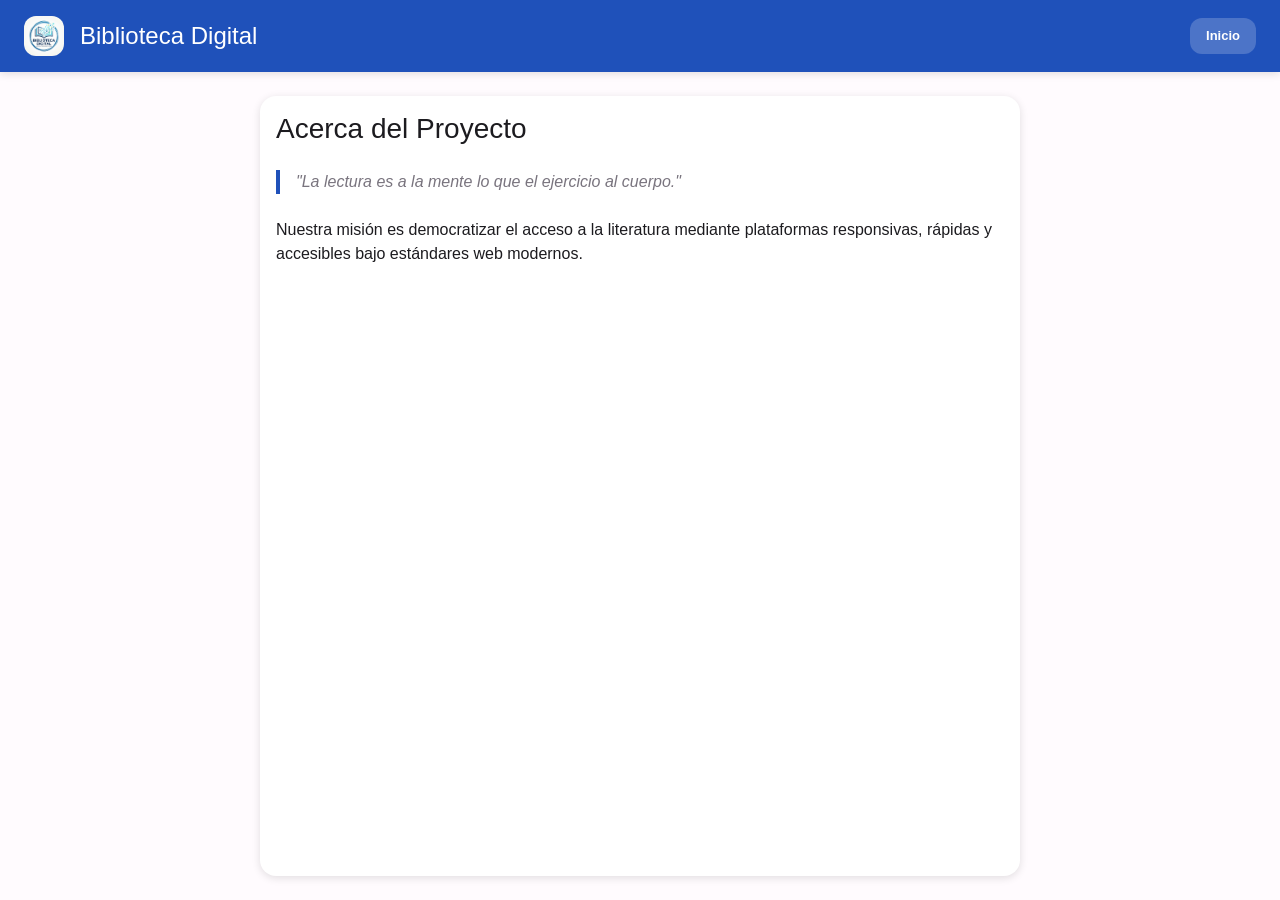
==== acerca-de.html @ 577028b1 "Agregar funcionalidad de gestión de usuarios, incluyendo inicio de sesión y validación, junto con la" ====
<!doctype html>
<html lang="es">
    <head>
        <meta charset="UTF-8" />
        <meta name="viewport" content="width=device-width, initial-scale=1.0" />
        <title>Acerca de - Biblioteca Digital</title>
        <link rel="stylesheet" href="configuracion-vista.css" />
        <link rel="stylesheet" href="acerca-de.css" />
    </head>
    <body>
        <header class="barra-superior">
            <img
                src="logo.png"
                alt="Logo Biblioteca Digital"
                class="barra-superior-logo"
            />
            <h1>Biblioteca Digital</h1>
            <nav class="barra-superior-acciones">
                <a href="inicio.html" class="boton-primario">Inicio</a>
            </nav>
        </header>
        <main class="acerca-main container mt-xl mb-xl">
            <article class="card acerca-contenido">
                <h2>Acerca del Proyecto</h2>
                <blockquote class="acerca-cita">
                    "La lectura es a la mente lo que el ejercicio al cuerpo."
                </blockquote>
                <p>
                    Nuestra misión es democratizar el acceso a la literatura
                    mediante plataformas responsivas, rápidas y accesibles bajo
                    estándares web modernos.
                </p>
            </article>
        </main>
        <script src="acerca-de.js"></script>
    </body>
</html>
---- configuracion-vista.css ----
:root {
    --primary: #1f51ba;
    --primary-light: #6b8ce9;
    --primary-dark: #003e99;
    --secondary: #625b71;
    --tertiary: #7d5260;
    --error: #b3261e;
    --background: #fffbfe;
    --surface: #fffbfe;
    --surface-dim: #ebe7f0;
    --surface-bright: #fffbfe;
    --surface-container-lowest: #ffffff;
    --surface-container-low: #f7f2fa;
    --surface-container: #f3eef6;
    --surface-container-high: #ede9f0;
    --surface-container-highest: #e8e3eb;
    --outline: #79747e;
    --outline-variant: #cac7d0;
    --on-primary: #ffffff;
    --on-secondary: #ffffff;
    --on-tertiary: #ffffff;
    --on-error: #ffffff;
    --on-background: #1c1b1f;
    --on-surface: #1c1b1f;
    --shadow: 0 2px 8px rgba(0, 0, 0, 0.12);
    --shadow-lg: 0 8px 16px rgba(0, 0, 0, 0.15);
    --shadow-xl: 0 16px 24px rgba(0, 0, 0, 0.15);
    --font-family:
        -apple-system, BlinkMacSystemFont, "Segoe UI", "Roboto", "Oxygen",
        "Ubuntu", "Cantarell", sans-serif;
    --font-size-display-lg: 3.5rem;
    --font-size-display-md: 2.8rem;
    --font-size-display-sm: 2.2rem;
    --font-size-headline-lg: 2rem;
    --font-size-headline-md: 1.75rem;
    --font-size-headline-sm: 1.5rem;
    --font-size-title-lg: 1.375rem;
    --font-size-title-md: 1.25rem;
    --font-size-title-sm: 1.125rem;
    --font-size-body-lg: 1rem;
    --font-size-body-md: 0.875rem;
    --font-size-body-sm: 0.8125rem;
    --font-size-label-lg: 0.875rem;
    --font-size-label-md: 0.8125rem;
    --font-size-label-sm: 0.6875rem;
    --spacing-xs: 4px;
    --spacing-sm: 8px;
    --spacing-md: 12px;
    --spacing-lg: 16px;
    --spacing-xl: 24px;
    --spacing-2xl: 32px;
    --spacing-3xl: 48px;
    --radius-xs: 4px;
    --radius-sm: 8px;
    --radius-md: 12px;
    --radius-lg: 16px;
    --radius-xl: 28px;
    --radius-full: 9999px;
    --transition-short: 150ms cubic-bezier(0.4, 0, 0.2, 1);
    --transition-medium: 250ms cubic-bezier(0.4, 0, 0.2, 1);
    --transition-long: 350ms cubic-bezier(0.4, 0, 0.2, 1);
}
@media (prefers-color-scheme: dark) {
    :root {
        --primary: #afc6ff;
        --primary-light: #d0e1ff;
        --primary-dark: #0d47a1;
        --secondary: #cac7d0;
        --tertiary: #efd7e2;
        --background: #1c1b1f;
        --surface: #1c1b1f;
        --surface-dim: #131215;
        --surface-bright: #3f3d44;
        --surface-container-lowest: #0f0d13;
        --surface-container-low: #262429;
        --surface-container: #2d2a30;
        --surface-container-high: #38353b;
        --surface-container-highest: #433f46;
        --outline: #9a9fa5;
        --outline-variant: #50474e;
        --on-primary: #000000;
        --on-secondary: #000000;
        --on-background: #e6e1e6;
        --on-surface: #e6e1e6;
    }
}
* {
    margin: 0;
    padding: 0;
    box-sizing: border-box;
}
html,
body {
    width: 100%;
    height: 100%;
}
body {
    font-family: var(--font-family);
    font-size: var(--font-size-body-lg);
    line-height: 1.5;
    color: var(--on-background);
    background-color: var(--background);
    overflow-x: hidden;
}
h1,
h2,
h3,
h4,
h5,
h6 {
    line-height: 1.2;
    margin: 0;
}
h1 {
    font-size: var(--font-size-headline-lg);
    font-weight: 500;
}
h2 {
    font-size: var(--font-size-headline-md);
    font-weight: 500;
}
h3 {
    font-size: var(--font-size-headline-sm);
    font-weight: 500;
}
h4 {
    font-size: var(--font-size-title-lg);
    font-weight: 500;
}
p {
    margin: 0;
    line-height: 1.5;
}
a {
    color: var(--primary);
    text-decoration: none;
    transition: color var(--transition-short);
}
a:hover {
    color: var(--primary-light);
}
body {
    display: flex;
    flex-direction: column;
    min-height: 100vh;
}
main {
    flex: 1;
}
.barra-superior {
    background-color: var(--primary);
    padding: var(--spacing-lg) var(--spacing-xl);
    display: flex;
    align-items: center;
    gap: var(--spacing-lg);
    box-shadow: var(--shadow);
    position: sticky;
    top: 0;
    z-index: 100;
}
.barra-superior h1 {
    font-size: var(--font-size-headline-sm);
    flex: 1;
    color: var(--on-primary);
}
.barra-superior-logo {
    width: 40px;
    height: 40px;
    border-radius: var(--radius-md);
    object-fit: cover;
    background-color: rgba(255, 255, 255, 0.1);
}
.barra-superior-acciones {
    display: flex;
    gap: var(--spacing-md);
    align-items: center;
}
.barra-superior-acciones a {
    padding: var(--spacing-sm) var(--spacing-lg) !important;
    font-size: var(--font-size-label-md) !important;
    border-radius: var(--radius-md);
    transition: all var(--transition-short);
}
.barra-superior-acciones .boton-primario {
    background-color: rgba(255, 255, 255, 0.2);
    color: var(--on-primary);
    border: none;
}
.barra-superior-acciones .boton-primario:hover {
    background-color: rgba(255, 255, 255, 0.3);
    transform: none;
}
.btn {
    padding: var(--spacing-md) var(--spacing-lg);
    border: none;
    border-radius: var(--radius-md);
    font-size: var(--font-size-label-lg);
    font-weight: 500;
    cursor: pointer;
    transition: all var(--transition-short);
    font-family: var(--font-family);
    display: inline-flex;
    align-items: center;
    gap: var(--spacing-md);
    text-decoration: none;
}
.boton-primario {
    background-color: var(--primary);
    color: var(--on-primary);
    padding: var(--spacing-lg) var(--spacing-xl);
    font-size: var(--font-size-label-lg);
    font-weight: 600;
}
.boton-primario:hover {
    background-color: var(--primary-dark);
    box-shadow: var(--shadow-xl);
    transform: translateY(-3px);
}
.boton-primario:active {
    transform: translateY(-1px);
    box-shadow: var(--shadow-lg);
}
.boton-secundario {
    background-color: var(--surface-container-lowest);
    color: var(--on-surface);
    border: 2px solid var(--primary);
    padding: var(--spacing-md) var(--spacing-lg);
    font-weight: 600;
}
.boton-secundario:hover {
    background-color: var(--surface-container-high);
    box-shadow: var(--shadow-lg);
}
.btn-icon {
    width: 40px;
    height: 40px;
    padding: 0;
    display: flex;
    align-items: center;
    justify-content: center;
    border-radius: var(--radius-full);
}
.card {
    background-color: var(--surface-container-lowest);
    border-radius: var(--radius-lg);
    padding: var(--spacing-lg);
    box-shadow: var(--shadow);
    transition: all var(--transition-medium);
}
.card:hover {
    box-shadow: var(--shadow-lg);
    transform: translateY(-4px);
}
.card-img {
    width: 100%;
    height: 240px;
    object-fit: cover;
    border-radius: var(--radius-md);
    margin-bottom: var(--spacing-lg);
}
.grid {
    display: grid;
    grid-template-columns: repeat(auto-fill, minmax(200px, 1fr));
    gap: var(--spacing-xl);
}
.grid-xl {
    grid-template-columns: repeat(auto-fill, minmax(280px, 1fr));
}
@media (max-width: 768px) {
    .grid {
        grid-template-columns: repeat(auto-fill, minmax(150px, 1fr));
    }
    .grid-xl {
        grid-template-columns: repeat(auto-fill, minmax(200px, 1fr));
    }
}
.input {
    width: 100%;
    padding: var(--spacing-md) var(--spacing-lg);
    border: 1px solid var(--outline-variant);
    border-radius: var(--radius-md);
    font-size: var(--font-size-body-md);
    font-family: var(--font-family);
    background-color: var(--surface-container-lowest);
    color: var(--on-surface);
    transition: all var(--transition-short);
}
.input:focus {
    outline: none;
    border-color: var(--primary);
    box-shadow: 0 0 0 3px rgba(31, 81, 186, 0.1);
}
.select {
    padding: var(--spacing-md) var(--spacing-lg);
    border: 1px solid var(--outline-variant);
    border-radius: var(--radius-md);
    font-size: var(--font-size-body-md);
    font-family: var(--font-family);
    background-color: var(--surface-container-lowest);
    color: var(--on-surface);
    cursor: pointer;
    transition: all var(--transition-short);
}
.select:focus {
    outline: none;
    border-color: var(--primary);
}
.chip {
    display: inline-flex;
    align-items: center;
    gap: var(--spacing-sm);
    padding: var(--spacing-sm) var(--spacing-md);
    background-color: var(--surface-container);
    border: 1px solid var(--outline-variant);
    border-radius: var(--radius-full);
    font-size: var(--font-size-label-md);
    cursor: pointer;
    transition: all var(--transition-short);
}
.chip:hover {
    background-color: var(--surface-container-high);
}
.chip.active {
    background-color: var(--primary);
    color: var(--on-primary);
    border-color: var(--primary);
}
.carga-rueda {
    display: inline-block;
    width: 20px;
    height: 20px;
    border: 2px solid var(--surface-container-high);
    border-top-color: var(--primary);
    border-radius: 50%;
    animation: spin 0.8s linear infinite;
}
@keyframes spin {
    to {
        transform: rotate(360deg);
    }
}
.container {
    max-width: 1200px;
    margin: 0 auto;
    padding: 0 var(--spacing-xl);
    width: 100%;
}
.mt-sm {
    margin-top: var(--spacing-sm);
}
.mt-md {
    margin-top: var(--spacing-md);
}
.mt-lg {
    margin-top: var(--spacing-lg);
}
.mt-xl {
    margin-top: var(--spacing-xl);
}
.mb-sm {
    margin-bottom: var(--spacing-sm);
}
.mb-md {
    margin-bottom: var(--spacing-md);
}
.mb-lg {
    margin-bottom: var(--spacing-lg);
}
.mb-xl {
    margin-bottom: var(--spacing-xl);
}
.gap-sm {
    gap: var(--spacing-sm);
}
.gap-md {
    gap: var(--spacing-md);
}
.gap-lg {
    gap: var(--spacing-lg);
}
.flex {
    display: flex;
    align-items: center;
}
.flex-col {
    display: flex;
    flex-direction: column;
}
.flex-between {
    display: flex;
    justify-content: space-between;
    align-items: center;
}
.text-center {
    text-align: center;
}
.text-muted {
    color: var(--outline);
}
.text-error {
    color: var(--error);
}
.text-primary {
    color: var(--primary);
}
.oculto {
    display: none;
}
.visible {
    display: block;
}
---- acerca-de.css ----
.acerca-main {
    display: grid;
    grid-template-columns: 1fr;
    gap: 2rem;
    justify-items: center;
    padding: 0 var(--spacing-xl);
}

.acerca-contenido {
    width: min(100%, 760px);
}

.acerca-cita {
    border-left: 4px solid var(--primary);
    padding-left: 1rem;
    margin: 1.5rem 0;
    font-style: italic;
    color: var(--outline);
}

@media (min-width: 768px) {
    .acerca-main {
        padding: 0;
    }
}
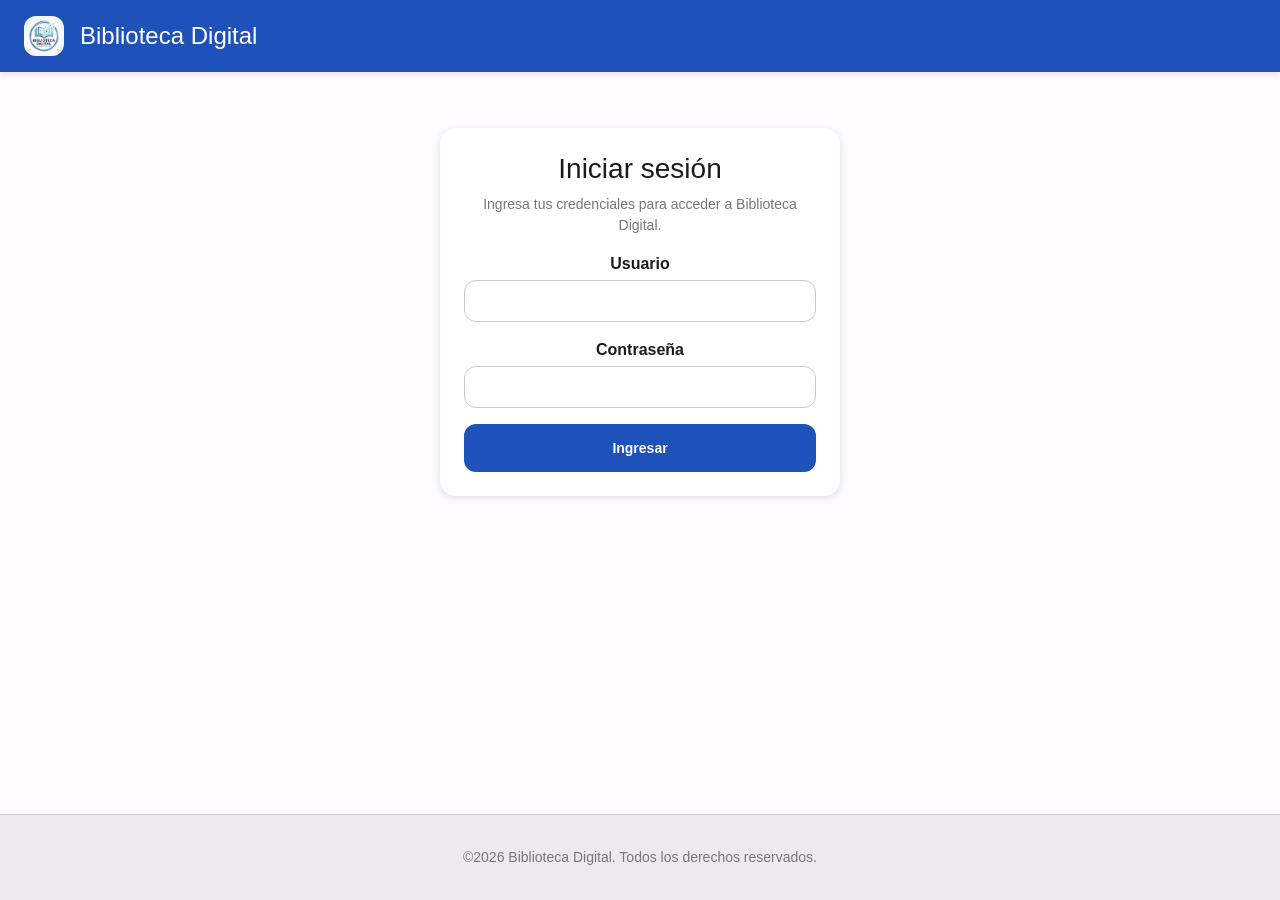
==== commit 83ad6612: "Correcciones en el login, inicio, biblioteca, catalogo, configuracion-vista, detalle-libro. Combinad" ====
--- a/acerca-de.html
+++ b/acerca-de.html
@@ -5,22 +5,21 @@
         <meta name="viewport" content="width=device-width, initial-scale=1.0" />
         <title>Acerca de - Biblioteca Digital</title>
         <link rel="stylesheet" href="configuracion-vista.css" />
-        <link rel="stylesheet" href="acerca-de.css" />
     </head>
     <body>
-        <header class="barra-superior">
+        <header class="barra_superior">
             <img
                 src="logo.png"
                 alt="Logo Biblioteca Digital"
-                class="barra-superior-logo"
+                class="barra_superior_logo"
             />
             <h1>Biblioteca Digital</h1>
-            <nav class="barra-superior-acciones">
-                <a href="inicio.html" class="boton-primario">Inicio</a>
+            <nav class="barra_superior_acciones">
+                <a href="inicio.html" class="boton_primario">Inicio</a>
             </nav>
         </header>
-        <main class="acerca-main container mt-xl mb-xl">
-            <article class="card acerca-contenido">
+        <main class="acerca-main contenedor_principal">
+            <article class="tarjeta_interactiva acerca-contenido">
                 <h2>Acerca del Proyecto</h2>
                 <blockquote class="acerca-cita">
                     "La lectura es a la mente lo que el ejercicio al cuerpo."
@@ -31,7 +30,47 @@
                     estándares web modernos.
                 </p>
             </article>
+            <section
+                class="estadisticas-seccion"
+                aria-labelledby="titulo_estadisticas"
+            >
+                <div class="container">
+                    <h2 id="titulo_estadisticas" class="mb-lg">
+                        Estadísticas de la Colección
+                    </h2>
+                    <div class="estadisticas-grid">
+                        <div class="estadistica-tarjeta">
+                            <div class="estadistica-numero" id="total_libros">
+                                0
+                            </div>
+                            <div class="estadistica-campo">Libros</div>
+                        </div>
+                        <div class="estadistica-tarjeta">
+                            <div class="estadistica-numero" id="total_autores">
+                                0
+                            </div>
+                            <div class="estadistica-campo">Autores</div>
+                        </div>
+                        <div class="estadistica-tarjeta">
+                            <div class="estadistica-numero" id="total_generos">
+                                0
+                            </div>
+                            <div class="estadistica-campo">Géneros</div>
+                        </div>
+                        <div class="estadistica-tarjeta">
+                            <div
+                                class="estadistica-numero"
+                                id="total_editoriales"
+                            >
+                                0
+                            </div>
+                            <div class="estadistica-campo">Editoriales</div>
+                        </div>
+                    </div>
+                </div>
+            </section>
         </main>
+        <script src="biblioteca.js"></script>
         <script src="acerca-de.js"></script>
     </body>
 </html>
--- a/configuracion-vista.css
+++ b/configuracion-vista.css
@@ -147,7 +147,7 @@
 main {
     flex: 1;
 }
-.barra-superior {
+.barra_superior {
     background-color: var(--primary);
     padding: var(--spacing-lg) var(--spacing-xl);
     display: flex;
@@ -158,35 +158,35 @@
     top: 0;
     z-index: 100;
 }
-.barra-superior h1 {
+.barra_superior h1 {
     font-size: var(--font-size-headline-sm);
     flex: 1;
     color: var(--on-primary);
 }
-.barra-superior-logo {
+.barra_superior_logo {
     width: 40px;
     height: 40px;
     border-radius: var(--radius-md);
     object-fit: cover;
     background-color: rgba(255, 255, 255, 0.1);
 }
-.barra-superior-acciones {
+.barra_superior_acciones {
     display: flex;
     gap: var(--spacing-md);
     align-items: center;
 }
-.barra-superior-acciones a {
+.barra_superior_acciones a {
     padding: var(--spacing-sm) var(--spacing-lg) !important;
     font-size: var(--font-size-label-md) !important;
     border-radius: var(--radius-md);
     transition: all var(--transition-short);
 }
-.barra-superior-acciones .boton-primario {
+.barra_superior_acciones .boton_primario {
     background-color: rgba(255, 255, 255, 0.2);
     color: var(--on-primary);
     border: none;
 }
-.barra-superior-acciones .boton-primario:hover {
+.barra_superior_acciones .boton_primario:hover {
     background-color: rgba(255, 255, 255, 0.3);
     transform: none;
 }
@@ -204,34 +204,44 @@
     gap: var(--spacing-md);
     text-decoration: none;
 }
-.boton-primario {
+.boton_primario {
     background-color: var(--primary);
     color: var(--on-primary);
     padding: var(--spacing-lg) var(--spacing-xl);
+    border-radius: var(--radius-md);
+    text-decoration: none;
     font-size: var(--font-size-label-lg);
     font-weight: 600;
 }
-.boton-primario:hover {
+.boton_primario:hover {
     background-color: var(--primary-dark);
     box-shadow: var(--shadow-xl);
     transform: translateY(-3px);
 }
-.boton-primario:active {
+.boton_primario:active {
     transform: translateY(-1px);
     box-shadow: var(--shadow-lg);
 }
-.boton-secundario {
+.boton_secundario {
     background-color: var(--surface-container-lowest);
     color: var(--on-surface);
     border: 2px solid var(--primary);
     padding: var(--spacing-md) var(--spacing-lg);
     font-weight: 600;
 }
-.boton-secundario:hover {
+.boton_secundario:hover {
     background-color: var(--surface-container-high);
     box-shadow: var(--shadow-lg);
 }
-.btn-icon {
+.boton_peligro {
+    background-color: var(--error);
+    color: var(--on-error);
+    padding: var(--spacing-md) var(--spacing-lg);
+    border-radius: var(--radius-md);
+    border: none;
+    cursor: pointer;
+}
+.boton_icono {
     width: 40px;
     height: 40px;
     padding: 0;
@@ -240,23 +250,67 @@
     justify-content: center;
     border-radius: var(--radius-full);
 }
-.card {
+.contenedor_principal {
+    max-width: 1200px;
+    margin: 0 auto;
+    padding: var(--spacing-xl);
+}
+.tarjeta_interactiva {
     background-color: var(--surface-container-lowest);
     border-radius: var(--radius-lg);
     padding: var(--spacing-lg);
     box-shadow: var(--shadow);
     transition: all var(--transition-medium);
 }
-.card:hover {
+.tarjeta_interactiva:hover {
     box-shadow: var(--shadow-lg);
     transform: translateY(-4px);
 }
-.card-img {
+.login_tarjeta {
+    max-width: 440px;
+    margin: 3rem auto;
+    padding: var(--spacing-xl);
+}
+.login_encabezado p {
+    margin-top: var(--spacing-sm);
+    color: var(--outline);
+    font-size: var(--font-size-body-md);
+}
+.formulario_login {
+    display: flex;
+    flex-direction: column;
+    gap: var(--spacing-lg);
+    margin-top: var(--spacing-lg);
+}
+.grupo_filtro {
+    display: flex;
+    flex-direction: column;
+    gap: var(--spacing-xs);
+}
+.grupo_filtro label {
+    font-weight: 600;
+    color: var(--on-surface);
+}
+.tarjeta_interactiva-img {
     width: 100%;
     height: 240px;
     object-fit: cover;
     border-radius: var(--radius-md);
     margin-bottom: var(--spacing-lg);
+}
+.tabla_datos {
+    width: 100%;
+    border-collapse: collapse;
+    margin-top: var(--spacing-lg);
+}
+.tabla_datos th,
+.tabla_datos td {
+    padding: var(--spacing-md);
+    border: 1px solid var(--outline-variant);
+    text-align: left;
+}
+.tabla_datos th {
+    background-color: var(--surface-container);
 }
 .grid {
     display: grid;
@@ -391,13 +445,13 @@
     justify-content: space-between;
     align-items: center;
 }
-.text-center {
+.texto_centro {
     text-align: center;
 }
 .text-muted {
     color: var(--outline);
 }
-.text-error {
+.texto_error {
     color: var(--error);
 }
 .text-primary {
@@ -409,3 +463,637 @@
 .visible {
     display: block;
 }
+
+/* Page-specific module styles */
+
+/* Acerca de */
+.acerca-main {
+    display: grid;
+    grid-template-columns: 1fr;
+    gap: 2rem;
+    justify-items: center;
+    padding: 0 var(--spacing-xl);
+}
+
+.acerca-contenido {
+    width: min(100%, 760px);
+}
+
+.acerca-cita {
+    border-left: 4px solid var(--primary);
+    padding-left: 1rem;
+    margin: 1.5rem 0;
+    font-style: italic;
+    color: var(--outline);
+}
+
+@media (min-width: 768px) {
+    .acerca-main {
+        padding: 0;
+    }
+}
+
+/* Autores */
+
+.autores-main {
+    padding: var(--spacing-lg);
+    background-color: var(--surface);
+}
+
+.autores-container {
+    max-width: 1200px;
+    margin: 0 auto;
+    display: grid;
+    gap: var(--spacing-lg);
+}
+
+.autores-header {
+    display: flex;
+    flex-direction: column;
+    gap: var(--spacing-sm);
+    margin-bottom: var(--spacing-lg);
+}
+
+.autores-header h2 {
+    font-size: var(--font-size-headline-sm);
+    margin: 0;
+}
+
+.autores-header p {
+    color: var(--outline);
+    font-size: var(--font-size-body-md);
+    margin: 0;
+}
+
+.autores-grid {
+    display: grid;
+    grid-template-columns: repeat(auto-fit, minmax(220px, 1fr));
+    gap: 1.5rem;
+}
+
+.autor-tarjeta_interactiva {
+    background-color: var(--surface-container-lowest);
+    border-radius: var(--radius-md);
+    padding: var(--spacing-md);
+    box-shadow: var(--shadow);
+    display: flex;
+    flex-direction: column;
+    gap: var(--spacing-sm);
+}
+
+.autor-tarjeta_interactiva-nombre {
+    font-size: var(--font-size-title-md);
+    margin: 0;
+}
+
+.autor-tarjeta_interactiva-libros {
+    color: var(--outline);
+    font-size: var(--font-size-body-sm);
+    margin: 0;
+}
+
+.autor-tarjeta_interactiva_acciones {
+    margin-top: auto;
+}
+
+.autor-tarjeta_interactiva-btn {
+    display: inline-flex;
+    justify-content: center;
+    width: 100%;
+    padding: var(--spacing-sm) var(--spacing-md);
+    border-radius: var(--radius-md);
+    text-decoration: none;
+    color: var(--on-primary);
+    background-color: var(--primary);
+    font-weight: 600;
+    transition: background-color var(--transition-short);
+}
+
+.autor-tarjeta_interactiva-btn:hover {
+    background-color: var(--primary-dark);
+}
+
+.autores-vacio {
+    padding: 3rem 1rem;
+    border: 1px dashed var(--outline-variant);
+    text-align: center;
+    color: var(--outline);
+    border-radius: var(--radius-lg);
+}
+
+@media (max-width: 768px) {
+    .autores-main {
+        padding: var(--spacing-md);
+    }
+    .autores-grid {
+        grid-template-columns: repeat(1, minmax(0, 1fr));
+    }
+}
+
+/* Catálogo */
+.catalogo-main {
+    padding: var(--spacing-lg);
+    background-color: var(--surface);
+}
+.catalogo-container {
+    display: grid;
+    grid-template-columns: 240px 1fr;
+    gap: var(--spacing-lg);
+    max-width: 1200px;
+    margin: 0 auto;
+}
+.filtros-panel {
+    background-color: var(--surface-container-lowest);
+    padding: var(--spacing-lg);
+    border-radius: var(--radius-md);
+    height: fit-content;
+    position: sticky;
+    top: 80px;
+    box-shadow: var(--shadow);
+}
+.filtros-panel h3 {
+    font-size: var(--font-size-title-md);
+    margin-bottom: var(--spacing-md);
+    color: var(--on-surface);
+}
+.filtro-grupo {
+    margin-bottom: var(--spacing-md);
+}
+.filtro-grupo label {
+    display: block;
+    font-size: var(--font-size-body-sm);
+    font-weight: 500;
+    margin-bottom: var(--spacing-xs);
+    color: var(--on-surface);
+}
+.filtro-grupo input,
+.filtro-grupo select {
+    width: 100%;
+}
+.filtro_acciones {
+    display: flex;
+    gap: var(--spacing-sm);
+    margin-top: var(--spacing-lg);
+}
+.catalogo-contenido {
+    flex: 1;
+}
+.catalogo-header {
+    margin-bottom: var(--spacing-lg);
+}
+.catalogo-header h2 {
+    font-size: var(--font-size-headline-sm);
+    margin-bottom: var(--spacing-sm);
+}
+#resultados-info {
+    color: var(--outline);
+    font-size: var(--font-size-body-sm);
+}
+.catalogo-grid {
+    display: grid;
+    grid-template-columns: repeat(auto-fill, minmax(150px, 1fr));
+    gap: var(--spacing-lg);
+}
+.catalogo-libro-tarjeta_interactiva {
+    background-color: var(--surface-container-lowest);
+    border-radius: var(--radius-md);
+    overflow: hidden;
+    box-shadow: var(--shadow);
+    transition: all var(--transition-short);
+    cursor: pointer;
+    display: flex;
+    flex-direction: column;
+}
+.catalogo-libro-tarjeta_interactiva:hover {
+    box-shadow: var(--shadow-lg);
+    transform: translateY(-3px);
+}
+.catalogo-libro-tarjeta-imagen {
+    width: 100%;
+    height: 220px;
+    object-fit: cover;
+    background-color: var(--surface-container-high);
+}
+.catalogo-libro-tarjeta_interactiva-contenido {
+    padding: var(--spacing-md);
+    flex: 1;
+    display: flex;
+    flex-direction: column;
+}
+.catalogo-libro-tarjeta_interactiva-title {
+    font-size: var(--font-size-body-md);
+    font-weight: 600;
+    margin-bottom: var(--spacing-xs);
+    line-height: 1.3;
+    flex: 1;
+}
+.catalogo-libro-tarjeta_interactiva-info {
+    font-size: var(--font-size-body-sm);
+    color: var(--outline);
+    margin-bottom: var(--spacing-xs);
+}
+.catalogo-libro-tarjeta_interactiva-meta {
+    display: flex;
+    gap: var(--spacing-sm);
+    flex-wrap: wrap;
+    margin-bottom: var(--spacing-sm);
+}
+.badge {
+    display: inline-block;
+    background-color: var(--surface-container);
+    color: var(--on-surface);
+    padding: var(--spacing-xs) var(--spacing-sm);
+    border-radius: var(--radius-full);
+    font-size: var(--font-size-label-sm);
+}
+.catalogo-libro-tarjeta_interactiva-btn {
+    width: 100%;
+    padding: var(--spacing-sm) var(--spacing-md);
+    border: none;
+    border-radius: var(--radius-md);
+    font-size: var(--font-size-body-sm);
+    font-weight: 500;
+    cursor: pointer;
+    transition: all var(--transition-short);
+    text-decoration: none;
+    background-color: var(--primary);
+    color: var(--on-primary);
+    margin-top: auto;
+}
+.catalogo-libro-tarjeta_interactiva-btn:hover {
+    background-color: var(--primary-dark);
+}
+.no-resultados {
+    grid-column: 1 / -1;
+    text-align: center;
+    padding: 4rem var(--spacing-xl);
+    background-color: var(--surface-container-low);
+    border-radius: var(--radius-lg);
+    border: 2px dashed var(--outline-variant);
+}
+.no-resultados p {
+    font-size: var(--font-size-title-md);
+    color: var(--outline);
+}
+.footer {
+    background-color: var(--surface-container-high);
+    padding: var(--spacing-xl);
+    text-align: center;
+    border-top: 1px solid var(--outline-variant);
+    margin-top: var(--spacing-3xl);
+}
+.footer p {
+    margin: var(--spacing-sm) 0;
+    color: var(--outline);
+    font-size: var(--font-size-body-md);
+}
+@media (max-width: 1024px) {
+    .catalogo-container {
+        grid-template-columns: 240px 1fr;
+    }
+    .filtros-panel {
+        position: static;
+    }
+}
+@media (max-width: 768px) {
+    .catalogo-container {
+        grid-template-columns: 1fr;
+    }
+    .filtros-panel {
+        position: static;
+        margin-bottom: var(--spacing-xl);
+    }
+    .catalogo-grid {
+        grid-template-columns: repeat(auto-fill, minmax(150px, 1fr));
+        gap: var(--spacing-lg);
+    }
+    .catalogo-libro-tarjeta-imagen {
+        height: 200px;
+    }
+}
+@media (max-width: 480px) {
+    .catalogo-main {
+        padding: var(--spacing-lg);
+    }
+    .catalogo-grid {
+        grid-template-columns: repeat(2, 1fr);
+        gap: var(--spacing-md);
+    }
+    .catalogo-libro-tarjeta-imagen {
+        height: 150px;
+    }
+    .catalogo-libro-tarjeta_interactiva-contenido {
+        padding: var(--spacing-md);
+    }
+    .catalogo-libro-tarjeta_interactiva-title {
+        font-size: var(--font-size-label-lg);
+    }
+}
+
+/* Detalle del libro */
+.detalle_main {
+    padding: var(--spacing-lg);
+    background-color: var(--surface);
+}
+.detalle_container {
+    max-width: 1200px;
+    margin: 0 auto;
+    display: grid;
+    grid-template-columns: minmax(0, 1fr);
+    gap: var(--spacing-lg);
+}
+.detalle_tarjeta_interactiva {
+    display: grid;
+    grid-template-columns: 320px 1fr;
+    gap: var(--spacing-lg);
+    background-color: var(--surface-container-lowest);
+    border-radius: var(--radius-lg);
+    padding: var(--spacing-lg);
+    box-shadow: var(--shadow);
+}
+.detalle_imagen {
+    width: 100%;
+    height: 100%;
+    min-height: 420px;
+    border-radius: var(--radius-md);
+    object-fit: cover;
+    background-color: var(--surface-container-high);
+}
+.detalle_informacion {
+    display: flex;
+    flex-direction: column;
+    gap: var(--spacing-md);
+}
+.detalle_titulo {
+    margin: 0;
+    font-size: var(--font-size-headline-sm);
+}
+.detalle_meta {
+    display: grid;
+    gap: var(--spacing-sm);
+    color: var(--outline);
+    font-size: var(--font-size-body-sm);
+}
+.detalle_meta span {
+    display: block;
+}
+.detalle_meta a {
+    color: var(--primary);
+    text-decoration: none;
+}
+.detalle_meta a:hover {
+    text-decoration: underline;
+}
+.detalle_resumen {
+    color: var(--on-surface);
+    font-size: var(--font-size-body-md);
+    line-height: 1.8;
+}
+.detalle_boton_grupo {
+    display: flex;
+    flex-wrap: wrap;
+    gap: var(--spacing-sm);
+}
+.detalle_boton {
+    display: inline-flex;
+    align-items: center;
+    justify-content: center;
+    padding: var(--spacing-sm) var(--spacing-md);
+    border-radius: var(--radius-md);
+    text-decoration: none;
+    color: var(--on-primary);
+    background-color: var(--primary);
+    transition: background-color var(--transition-short);
+}
+.detalle_boton:hover {
+    background-color: var(--primary-dark);
+}
+.relacionados-seccion {
+    display: grid;
+    gap: var(--spacing-lg);
+}
+.relacionados-seccion h3 {
+    margin: 0;
+    font-size: var(--font-size-title-md);
+}
+.relacionados-grid {
+    display: grid;
+    grid-template-columns: repeat(auto-fit, minmax(220px, 1fr));
+    gap: var(--spacing-lg);
+}
+.libro-relacionado {
+    background-color: var(--surface-container-lowest);
+    border-radius: var(--radius-md);
+    padding: var(--spacing-md);
+    box-shadow: var(--shadow);
+    display: flex;
+    flex-direction: column;
+    gap: var(--spacing-xs);
+}
+.libro-relacionado-titulo {
+    margin: 0;
+    font-size: var(--font-size-body-md);
+}
+.libro-relacionado-meta {
+    color: var(--outline);
+    font-size: var(--font-size-body-sm);
+}
+.libro-relacionado a {
+    margin-top: auto;
+    color: var(--primary);
+    text-decoration: none;
+    font-weight: 600;
+}
+.mensaje_error {
+    padding: 3rem 1rem;
+    text-align: center;
+    background-color: var(--surface-container-low);
+    border: 1px solid var(--outline-variant);
+    border-radius: var(--radius-lg);
+    color: var(--outline);
+}
+@media (max-width: 900px) {
+    .detalle_tarjeta_interactiva {
+        grid-template-columns: 1fr;
+    }
+    .detalle_imagen {
+        min-height: 320px;
+    }
+}
+
+/* Inicio */
+.presentacion {
+    background: linear-gradient(
+        135deg,
+        var(--primary) 0%,
+        var(--primary-light) 100%
+    );
+    color: var(--on-primary);
+    padding: 3rem var(--spacing-xl);
+    text-align: center;
+    margin-bottom: var(--spacing-3xl);
+}
+.presentacion_logo {
+    width: 120px;
+    height: 120px;
+    border-radius: var(--radius-lg);
+    object-fit: cover;
+    margin: 0 auto var(--spacing-xl);
+    background-color: rgba(255, 255, 255, 0.1);
+    border: 3px solid rgba(255, 255, 255, 0.3);
+    box-shadow: 0 8px 32px rgba(0, 0, 0, 0.2);
+}
+.presentacion_contenido h1 {
+    font-size: var(--font-size-headline-md);
+    margin-bottom: var(--spacing-lg);
+    font-weight: 600;
+}
+.presentacion_contenido p {
+    font-size: var(--font-size-body-lg);
+    margin-bottom: var(--spacing-xl);
+    opacity: 0.95;
+    font-weight: 500;
+}
+.presentacion_contenido .boton_primario {
+    display: inline-flex;
+    gap: var(--spacing-md);
+    align-items: center;
+    font-size: var(--font-size-label-lg);
+}
+.categorias_seccion {
+    padding: var(--spacing-2xl) var(--spacing-xl);
+    background-color: var(--surface);
+}
+.categorias_seccion h2 {
+    margin-bottom: var(--spacing-lg);
+    font-size: var(--font-size-headline-sm);
+    text-align: center;
+}
+.grid-categorias {
+    display: grid;
+    grid-template-columns: repeat(auto-fit, minmax(150px, 1fr));
+    gap: var(--spacing-md);
+}
+.categoria-tarjeta {
+    background: var(--primary);
+    color: var(--on-primary);
+    padding: var(--spacing-lg);
+    border-radius: var(--radius-md);
+    text-align: center;
+    cursor: pointer;
+    transition: all var(--transition-short);
+    text-decoration: none;
+    display: flex;
+    flex-direction: column;
+    align-items: center;
+    justify-content: center;
+    min-height: 120px;
+    box-shadow: var(--shadow);
+}
+.categoria-tarjeta:hover {
+    box-shadow: var(--shadow-lg);
+    transform: translateY(-2px);
+}
+.categoria-tarjeta.alt1 {
+    background: var(--secondary);
+}
+.categoria-tarjeta.alt2 {
+    background: var(--tertiary);
+}
+.categoria-tarjeta.alt3 {
+    background: var(--primary-dark);
+}
+.categoria-tarjeta h3 {
+    font-size: var(--font-size-title-sm);
+    margin-bottom: var(--spacing-xs);
+    margin: 0;
+}
+.categoria-tarjeta p {
+    font-size: var(--font-size-body-sm);
+    opacity: 0.9;
+    margin: 0;
+}
+.estadisticas-seccion {
+    padding: var(--spacing-2xl) var(--spacing-xl);
+    background-color: var(--surface-container-low);
+}
+.estadisticas-grid {
+    display: grid;
+    grid-template-columns: repeat(auto-fit, minmax(140px, 1fr));
+    gap: var(--spacing-lg);
+}
+.estadistica-tarjeta {
+    background-color: var(--surface-container-lowest);
+    padding: var(--spacing-lg);
+    border-radius: var(--radius-md);
+    text-align: center;
+    box-shadow: var(--shadow);
+    transition: all var(--transition-short);
+}
+.estadistica-tarjeta:hover {
+    box-shadow: var(--shadow-lg);
+    transform: translateY(-2px);
+}
+.estadistica-numero {
+    font-size: var(--font-size-headline-md);
+    font-weight: 700;
+    color: var(--primary);
+    margin-bottom: var(--spacing-xs);
+}
+.estadistica-campo {
+    font-size: var(--font-size-body-md);
+    color: var(--on-surface);
+    font-weight: 500;
+}
+@media (max-width: 768px) {
+    .presentacion {
+        padding: 3rem var(--spacing-lg);
+    }
+    .presentacion_contenido h1 {
+        font-size: var(--font-size-headline-lg);
+    }
+    .presentacion_contenido p {
+        font-size: var(--font-size-title-sm);
+    }
+    .grid-libros {
+        grid-template-columns: repeat(auto-fill, minmax(150px, 1fr));
+        gap: var(--spacing-lg);
+    }
+    .libro-tarjeta-imagen {
+        height: 200px;
+    }
+    .estadisticas-grid {
+        grid-template-columns: repeat(2, 1fr);
+    }
+}
+@media (max-width: 480px) {
+    .barra_superior {
+        flex-direction: column;
+        align-items: stretch;
+    }
+    .barra_superior_acciones {
+        flex-direction: column;
+        width: 100%;
+    }
+    .barra_superior_acciones a {
+        width: 100%;
+        justify-content: center;
+    }
+    .grid-libros {
+        grid-template-columns: repeat(auto-fill, minmax(120px, 1fr));
+    }
+}
+section.tarjeta_interactiva {
+    max-width: 400px;
+    margin: 2rem auto;
+}
+#mensaje_error {
+    color: var(--error);
+    margin-top: var(--spacing-sm);
+    font-weight: 600;
+    text-align: center;
+}
+#formulario_login button {
+    width: 100%;
+    border: none;
+}
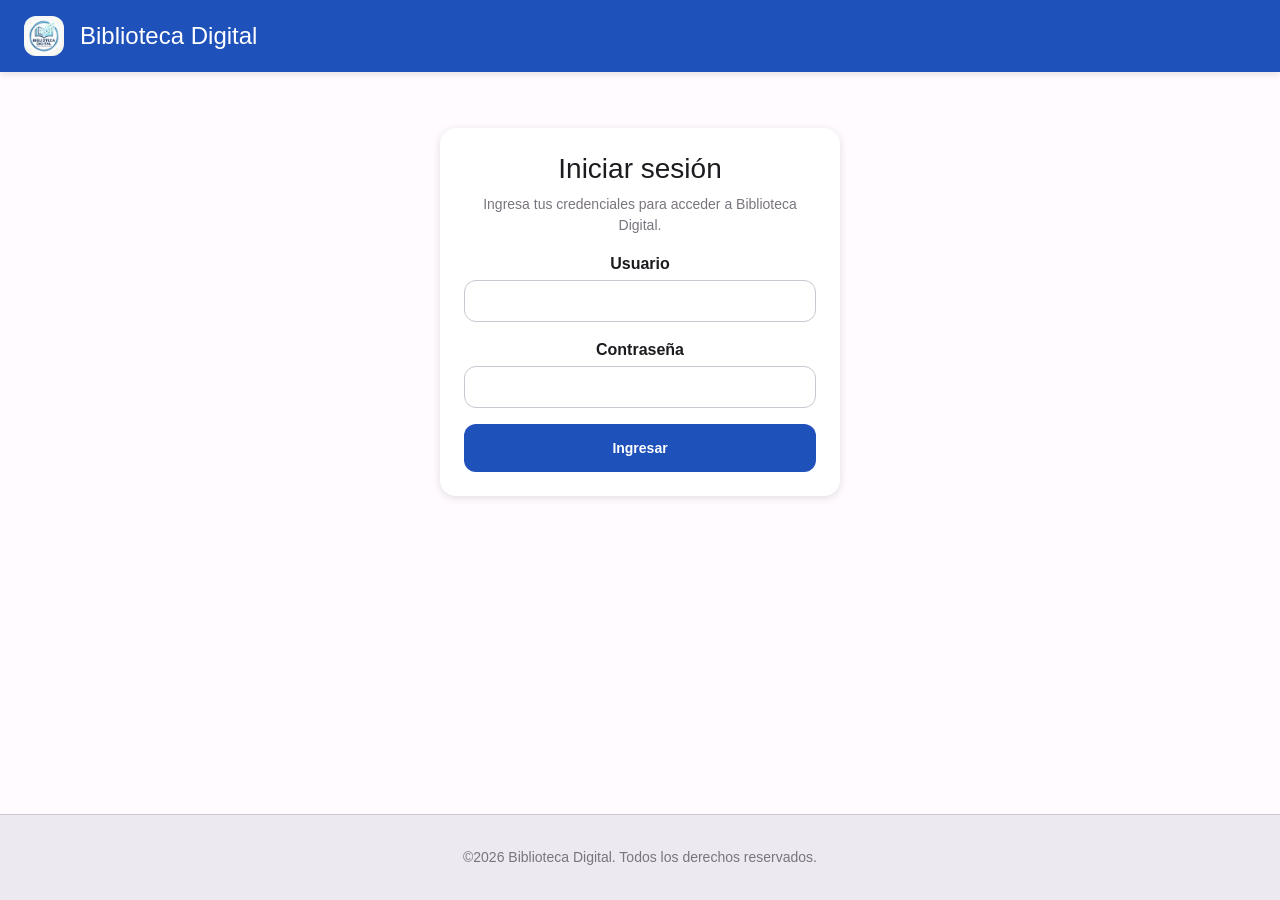
==== commit 0c564d0c: "Correcciones en acerca-de, autores, catalogo, inicio, configuracion-vista. Añadido la conexión a edi" ====
--- a/acerca-de.html
+++ b/acerca-de.html
@@ -7,22 +7,16 @@
         <link rel="stylesheet" href="configuracion-vista.css" />
     </head>
     <body>
-        <header class="barra_superior">
-            <img
-                src="logo.png"
-                alt="Logo Biblioteca Digital"
-                class="barra_superior_logo"
-            />
-            <h1>Biblioteca Digital</h1>
-            <nav class="barra_superior_acciones">
-                <a href="inicio.html" class="boton_primario">Inicio</a>
-            </nav>
-        </header>
-        <main class="acerca-main contenedor_principal">
-            <article class="tarjeta_interactiva acerca-contenido">
-                <h2>Acerca del Proyecto</h2>
-                <blockquote class="acerca-cita">
+        <div id="componente_header"></div>
+        <main
+            class="acerca_main contenedor_principal"
+            aria-labelledby="titulo_acerca"
+        >
+            <article class="tarjeta_interactiva acerca_contenido">
+                <h2 id="titulo_acerca">Acerca del proyecto</h2>
+                <blockquote class="acerca_cita" aria-label="Cita inspiradora">
                     "La lectura es a la mente lo que el ejercicio al cuerpo."
+                    -Joseph Addison.
                 </blockquote>
                 <p>
                     Nuestra misión es democratizar el acceso a la literatura
@@ -31,45 +25,52 @@
                 </p>
             </article>
             <section
-                class="estadisticas-seccion"
+                class="estadisticas_seccion"
                 aria-labelledby="titulo_estadisticas"
+                style="width: 100%; border-radius: var(--radius-lg)"
             >
                 <div class="container">
-                    <h2 id="titulo_estadisticas" class="mb-lg">
-                        Estadísticas de la Colección
+                    <h2
+                        id="titulo_estadisticas"
+                        class="mb-lg"
+                        style="text-align: center"
+                    >
+                        Estadísticas de la biblioteca
                     </h2>
-                    <div class="estadisticas-grid">
-                        <div class="estadistica-tarjeta">
-                            <div class="estadistica-numero" id="total_libros">
-                                0
-                            </div>
-                            <div class="estadistica-campo">Libros</div>
+                    <div class="estadisticas_grid">
+                        <div class="estadistica_tarjeta">
+                            <div
+                                class="estadistica_numero"
+                                id="total_libros"
+                            ></div>
+                            <div class="estadistica_campo">Libros</div>
                         </div>
-                        <div class="estadistica-tarjeta">
-                            <div class="estadistica-numero" id="total_autores">
-                                0
-                            </div>
-                            <div class="estadistica-campo">Autores</div>
+                        <div class="estadistica_tarjeta">
+                            <div
+                                class="estadistica_numero"
+                                id="total_autores"
+                            ></div>
+                            <div class="estadistica_campo">Autores</div>
                         </div>
-                        <div class="estadistica-tarjeta">
-                            <div class="estadistica-numero" id="total_generos">
-                                0
-                            </div>
-                            <div class="estadistica-campo">Géneros</div>
+                        <div class="estadistica_tarjeta">
+                            <div
+                                class="estadistica_numero"
+                                id="total_generos"
+                            ></div>
+                            <div class="estadistica_campo">Géneros</div>
                         </div>
-                        <div class="estadistica-tarjeta">
+                        <div class="estadistica_tarjeta">
                             <div
-                                class="estadistica-numero"
+                                class="estadistica_numero"
                                 id="total_editoriales"
-                            >
-                                0
-                            </div>
-                            <div class="estadistica-campo">Editoriales</div>
+                            ></div>
+                            <div class="estadistica_campo">Editoriales</div>
                         </div>
                     </div>
                 </div>
             </section>
         </main>
+        <div id="componente_footer"></div>
         <script src="biblioteca.js"></script>
         <script src="acerca-de.js"></script>
     </body>
--- a/configuracion-vista.css
+++ b/configuracion-vista.css
@@ -467,7 +467,7 @@
 /* Page-specific module styles */
 
 /* Acerca de */
-.acerca-main {
+.acerca_main {
     display: grid;
     grid-template-columns: 1fr;
     gap: 2rem;
@@ -475,11 +475,11 @@
     padding: 0 var(--spacing-xl);
 }
 
-.acerca-contenido {
+.acerca_contenido {
     width: min(100%, 760px);
 }
 
-.acerca-cita {
+.acerca_cita {
     border-left: 4px solid var(--primary);
     padding-left: 1rem;
     margin: 1.5rem 0;
@@ -488,38 +488,38 @@
 }
 
 @media (min-width: 768px) {
-    .acerca-main {
+    .acerca_main {
         padding: 0;
     }
 }
 
 /* Autores */
 
-.autores-main {
+.autores_main {
     padding: var(--spacing-lg);
     background-color: var(--surface);
 }
 
-.autores-container {
+.autores_container {
     max-width: 1200px;
     margin: 0 auto;
     display: grid;
     gap: var(--spacing-lg);
 }
 
-.autores-header {
+.autores_header {
     display: flex;
     flex-direction: column;
     gap: var(--spacing-sm);
     margin-bottom: var(--spacing-lg);
 }
 
-.autores-header h2 {
+.autores_header h2 {
     font-size: var(--font-size-headline-sm);
     margin: 0;
 }
 
-.autores-header p {
+.autores_header p {
     color: var(--outline);
     font-size: var(--font-size-body-md);
     margin: 0;
@@ -573,7 +573,7 @@
     background-color: var(--primary-dark);
 }
 
-.autores-vacio {
+.autores_vacio {
     padding: 3rem 1rem;
     border: 1px dashed var(--outline-variant);
     text-align: center;
@@ -582,7 +582,7 @@
 }
 
 @media (max-width: 768px) {
-    .autores-main {
+    .autores_main {
         padding: var(--spacing-md);
     }
     .autores-grid {
@@ -591,7 +591,7 @@
 }
 
 /* Catálogo */
-.catalogo-main {
+.catalogo_main {
     padding: var(--spacing-lg);
     background-color: var(--surface);
 }
@@ -602,7 +602,7 @@
     max-width: 1200px;
     margin: 0 auto;
 }
-.filtros-panel {
+.filtros_panel {
     background-color: var(--surface-container-lowest);
     padding: var(--spacing-lg);
     border-radius: var(--radius-md);
@@ -611,23 +611,23 @@
     top: 80px;
     box-shadow: var(--shadow);
 }
-.filtros-panel h3 {
+.filtros_panel h3 {
     font-size: var(--font-size-title-md);
     margin-bottom: var(--spacing-md);
     color: var(--on-surface);
 }
-.filtro-grupo {
+.filtro_grupo {
     margin-bottom: var(--spacing-md);
 }
-.filtro-grupo label {
+.filtro_grupo label {
     display: block;
     font-size: var(--font-size-body-sm);
     font-weight: 500;
     margin-bottom: var(--spacing-xs);
     color: var(--on-surface);
 }
-.filtro-grupo input,
-.filtro-grupo select {
+.filtro_grupo input,
+.filtro_grupo select {
     width: 100%;
 }
 .filtro_acciones {
@@ -635,13 +635,13 @@
     gap: var(--spacing-sm);
     margin-top: var(--spacing-lg);
 }
-.catalogo-contenido {
+.catalogo_contenido {
     flex: 1;
 }
-.catalogo-header {
+.catalogo_header {
     margin-bottom: var(--spacing-lg);
 }
-.catalogo-header h2 {
+.catalogo_header h2 {
     font-size: var(--font-size-headline-sm);
     margin-bottom: var(--spacing-sm);
 }
@@ -723,7 +723,7 @@
 .catalogo-libro-tarjeta_interactiva-btn:hover {
     background-color: var(--primary-dark);
 }
-.no-resultados {
+.no_resultados {
     grid-column: 1 / -1;
     text-align: center;
     padding: 4rem var(--spacing-xl);
@@ -731,7 +731,7 @@
     border-radius: var(--radius-lg);
     border: 2px dashed var(--outline-variant);
 }
-.no-resultados p {
+.no_resultados p {
     font-size: var(--font-size-title-md);
     color: var(--outline);
 }
@@ -751,7 +751,7 @@
     .catalogo-container {
         grid-template-columns: 240px 1fr;
     }
-    .filtros-panel {
+    .filtros_panel {
         position: static;
     }
 }
@@ -759,7 +759,7 @@
     .catalogo-container {
         grid-template-columns: 1fr;
     }
-    .filtros-panel {
+    .filtros_panel {
         position: static;
         margin-bottom: var(--spacing-xl);
     }
@@ -772,7 +772,7 @@
     }
 }
 @media (max-width: 480px) {
-    .catalogo-main {
+    .catalogo_main {
         padding: var(--spacing-lg);
     }
     .catalogo-grid {
@@ -868,15 +868,15 @@
 .detalle_boton:hover {
     background-color: var(--primary-dark);
 }
-.relacionados-seccion {
+.relacionados_seccion {
     display: grid;
     gap: var(--spacing-lg);
 }
-.relacionados-seccion h3 {
+.relacionados_seccion h3 {
     margin: 0;
     font-size: var(--font-size-title-md);
 }
-.relacionados-grid {
+.relacionados_grid {
     display: grid;
     grid-template-columns: repeat(auto-fit, minmax(220px, 1fr));
     gap: var(--spacing-lg);
@@ -1013,16 +1013,16 @@
     opacity: 0.9;
     margin: 0;
 }
-.estadisticas-seccion {
+.estadisticas_seccion {
     padding: var(--spacing-2xl) var(--spacing-xl);
     background-color: var(--surface-container-low);
 }
-.estadisticas-grid {
+.estadisticas_grid {
     display: grid;
     grid-template-columns: repeat(auto-fit, minmax(140px, 1fr));
     gap: var(--spacing-lg);
 }
-.estadistica-tarjeta {
+.estadistica_tarjeta {
     background-color: var(--surface-container-lowest);
     padding: var(--spacing-lg);
     border-radius: var(--radius-md);
@@ -1030,17 +1030,17 @@
     box-shadow: var(--shadow);
     transition: all var(--transition-short);
 }
-.estadistica-tarjeta:hover {
+.estadistica_tarjeta:hover {
     box-shadow: var(--shadow-lg);
     transform: translateY(-2px);
 }
-.estadistica-numero {
+.estadistica_numero {
     font-size: var(--font-size-headline-md);
     font-weight: 700;
     color: var(--primary);
     margin-bottom: var(--spacing-xs);
 }
-.estadistica-campo {
+.estadistica_campo {
     font-size: var(--font-size-body-md);
     color: var(--on-surface);
     font-weight: 500;
@@ -1062,7 +1062,7 @@
     .libro-tarjeta-imagen {
         height: 200px;
     }
-    .estadisticas-grid {
+    .estadisticas_grid {
         grid-template-columns: repeat(2, 1fr);
     }
 }
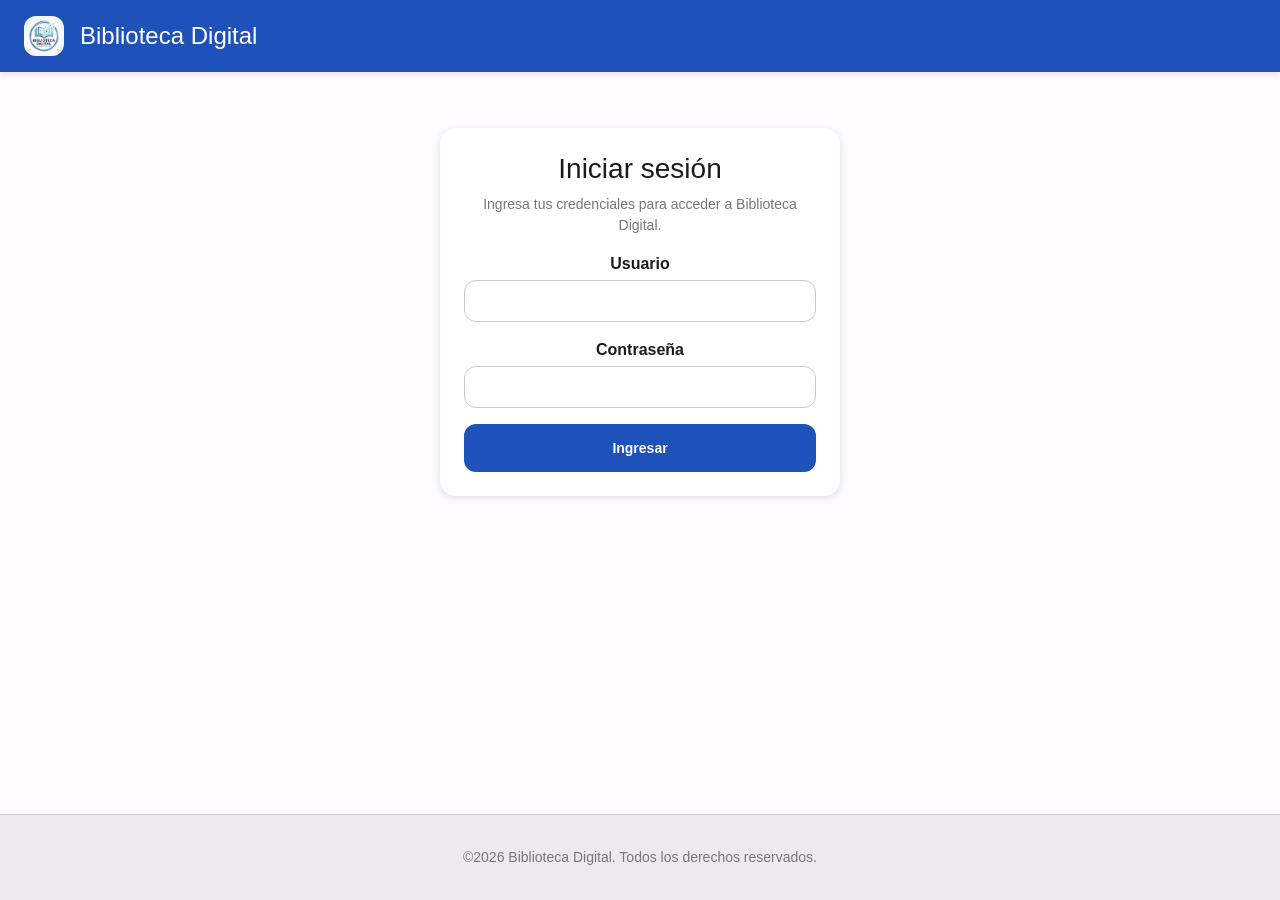
==== commit 26942de5: "Correcciones generales y se completó editoriales." ====
--- a/acerca-de.html
+++ b/acerca-de.html
@@ -7,7 +7,7 @@
         <link rel="stylesheet" href="configuracion-vista.css" />
     </head>
     <body>
-        <div id="componente_header"></div>
+        <div id="componente_encabezado"></div>
         <main
             class="acerca_main contenedor_principal"
             aria-labelledby="titulo_acerca"
@@ -70,7 +70,7 @@
                 </div>
             </section>
         </main>
-        <div id="componente_footer"></div>
+        <div id="componente_pie_pagina"></div>
         <script src="biblioteca.js"></script>
         <script src="acerca-de.js"></script>
     </body>
--- a/configuracion-vista.css
+++ b/configuracion-vista.css
@@ -463,10 +463,6 @@
 .visible {
     display: block;
 }
-
-/* Page-specific module styles */
-
-/* Acerca de */
 .acerca_main {
     display: grid;
     grid-template-columns: 1fr;
@@ -474,11 +470,9 @@
     justify-items: center;
     padding: 0 var(--spacing-xl);
 }
-
 .acerca_contenido {
     width: min(100%, 760px);
 }
-
 .acerca_cita {
     border-left: 4px solid var(--primary);
     padding-left: 1rem;
@@ -486,51 +480,41 @@
     font-style: italic;
     color: var(--outline);
 }
-
 @media (min-width: 768px) {
     .acerca_main {
         padding: 0;
     }
 }
-
-/* Autores */
-
-.autores_main {
+.autores_editoriales_main {
     padding: var(--spacing-lg);
     background-color: var(--surface);
 }
-
-.autores_container {
+.autores_editoriales_container {
     max-width: 1200px;
     margin: 0 auto;
     display: grid;
     gap: var(--spacing-lg);
 }
-
-.autores_header {
+.autores_editoriales_header {
     display: flex;
     flex-direction: column;
     gap: var(--spacing-sm);
     margin-bottom: var(--spacing-lg);
 }
-
-.autores_header h2 {
+.autores_editoriales_header h2 {
     font-size: var(--font-size-headline-sm);
     margin: 0;
 }
-
-.autores_header p {
+.autores_editoriales_header p {
     color: var(--outline);
     font-size: var(--font-size-body-md);
     margin: 0;
 }
-
 .autores-grid {
     display: grid;
     grid-template-columns: repeat(auto-fit, minmax(220px, 1fr));
     gap: 1.5rem;
 }
-
 .autor-tarjeta_interactiva {
     background-color: var(--surface-container-lowest);
     border-radius: var(--radius-md);
@@ -540,22 +524,18 @@
     flex-direction: column;
     gap: var(--spacing-sm);
 }
-
 .autor-tarjeta_interactiva-nombre {
     font-size: var(--font-size-title-md);
     margin: 0;
 }
-
 .autor-tarjeta_interactiva-libros {
     color: var(--outline);
     font-size: var(--font-size-body-sm);
     margin: 0;
 }
-
 .autor-tarjeta_interactiva_acciones {
     margin-top: auto;
 }
-
 .autor-tarjeta_interactiva-btn {
     display: inline-flex;
     justify-content: center;
@@ -568,11 +548,9 @@
     font-weight: 600;
     transition: background-color var(--transition-short);
 }
-
 .autor-tarjeta_interactiva-btn:hover {
     background-color: var(--primary-dark);
 }
-
 .autores_vacio {
     padding: 3rem 1rem;
     border: 1px dashed var(--outline-variant);
@@ -580,22 +558,19 @@
     color: var(--outline);
     border-radius: var(--radius-lg);
 }
-
 @media (max-width: 768px) {
-    .autores_main {
+    .autores_editoriales_main {
         padding: var(--spacing-md);
     }
     .autores-grid {
         grid-template-columns: repeat(1, minmax(0, 1fr));
     }
 }
-
-/* Catálogo */
 .catalogo_main {
     padding: var(--spacing-lg);
     background-color: var(--surface);
 }
-.catalogo-container {
+.catalogo_container {
     display: grid;
     grid-template-columns: 240px 1fr;
     gap: var(--spacing-lg);
@@ -748,7 +723,7 @@
     font-size: var(--font-size-body-md);
 }
 @media (max-width: 1024px) {
-    .catalogo-container {
+    .catalogo_container {
         grid-template-columns: 240px 1fr;
     }
     .filtros_panel {
@@ -756,7 +731,7 @@
     }
 }
 @media (max-width: 768px) {
-    .catalogo-container {
+    .catalogo_container {
         grid-template-columns: 1fr;
     }
     .filtros_panel {
@@ -789,8 +764,6 @@
         font-size: var(--font-size-label-lg);
     }
 }
-
-/* Detalle del libro */
 .detalle_main {
     padding: var(--spacing-lg);
     background-color: var(--surface);
@@ -920,8 +893,6 @@
         min-height: 320px;
     }
 }
-
-/* Inicio */
 .presentacion {
     background: linear-gradient(
         135deg,
